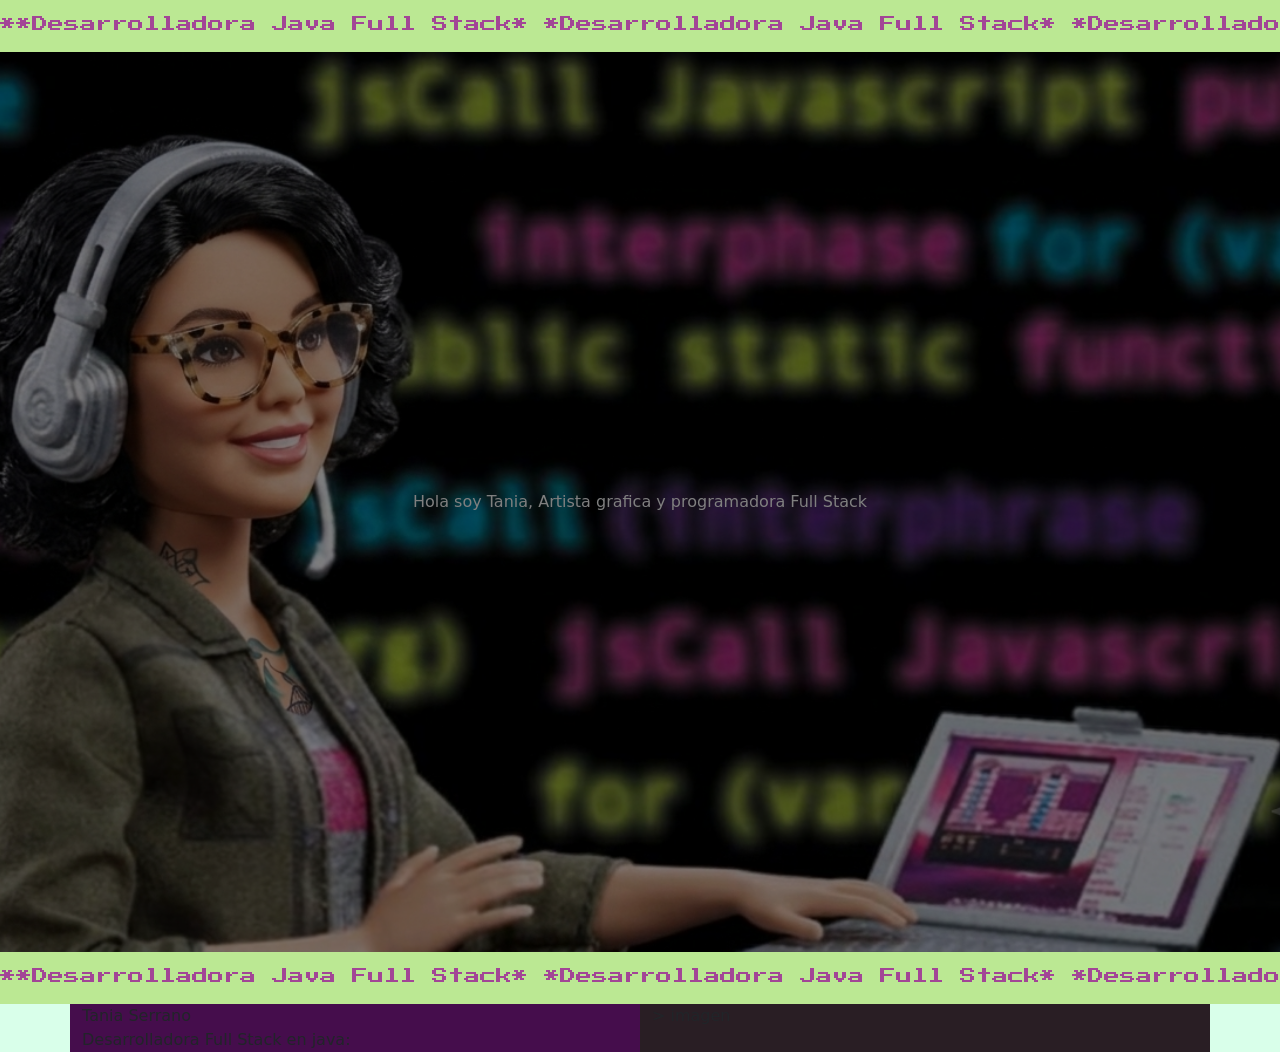
==== book/index.html @ ba740c91 "Agregue primer borrador" ====
<!DOCTYPE html>
<html lang="en">
<head>
    <meta charset="UTF-8">
    <meta name="viewport" content="width=device-width, initial-scale=1.0">
    <title>Book || LucyFears</title>
    <!-- para crear una base basica de html usas : ! y enter.-->
 <!--creamos el contenido de nuestra pagina, posteriormente agregaremos nav bar y footer a todo el contenido-->
 <!--linkeamos nuestro css y declaramos la paleta de colres.--> 
 <!--fuente del header-->
 <!--Añadimos el framework que usaremos dentro de head: bootstrap.-->
 <link href="https://cdn.jsdelivr.net/npm/bootstrap@5.3.8/dist/css/bootstrap.min.css" rel="stylesheet" integrity="sha384-sRIl4kxILFvY47J16cr9ZwB07vP4J8+LH7qKQnuqkuIAvNWLzeN8tE5YBujZqJLB" crossorigin="anonymous">
 <!-- Agregamos nuestra carpeta de estilos css-->
<link rel="stylesheet" href="css/style.css">

<!--Importamos nuestra font-->
<link rel="preconnect" href="https://fonts.googleapis.com">
<link rel="preconnect" href="https://fonts.gstatic.com" crossorigin>
<link href="https://fonts.googleapis.com/css2?family=Instrument+Serif:ital@0;1&family=Nova+Square&family=Orbitron:wght@400..900&family=Press+Start+2P&family=Smooch+Sans:wght@100..900&display=swap" rel="stylesheet">
<!--linkeamos al script-->
<script src="js/app.js"></script>
</head>
<body>
<!--comenzamos con el contenido-->
<!--vamos a añadir un header con una frase que estara dando vueltas por la pagina,-->
<header>
    <section class="headerAnim">
        <div class="marquee-container">
            <div class="marquee-track">
                <h5 id="header" class="animacion">
                    <span>**Desarrolladora Java Full Stack* *Desarrolladora Java Full Stack* *Desarrolladora Java Full Stack* </span>
                    <span>**Desarrolladora Java Full Stack* *Desarrolladora Java Full Stack* *Desarrolladora Java Full Stack* </span> 
                    <span>**Desarrolladora Java Full Stack* *Desarrolladora Java Full Stack* *Desarrolladora Java Full Stack* </span> 
                    <span>**Desarrolladora Java Full Stack* *Desarrolladora Java Full Stack* *Desarrolladora Java Full Stack* </span> 
                </h5>
            </div>
        </div>
    </section>

    <section class="hero">
        Hola soy Tania, Artista grafica y programadora Full Stack

    </section>
    <section class="headerAnim">
        <div class="marquee-container">
            <div class="marquee-track">
                <h5 id="header" class="animacion">
                    <span>**Desarrolladora Java Full Stack* *Desarrolladora Java Full Stack* *Desarrolladora Java Full Stack* </span>
                    <span>**Desarrolladora Java Full Stack* *Desarrolladora Java Full Stack* *Desarrolladora Java Full Stack* </span> 
                    <span>**Desarrolladora Java Full Stack* *Desarrolladora Java Full Stack* *Desarrolladora Java Full Stack* </span> 
                    <span>**Desarrolladora Java Full Stack* *Desarrolladora Java Full Stack* *Desarrolladora Java Full Stack* </span> 
                </h5>
            </div>
        </div>
    </section>
    </style>
    <!--Agregamos 2 contenedores para teber una imagen y texto.-->
    <section class="sobreMi" >
        <div class="container">
            <div class="row">
                <div class="col" style="background-color: #450D4C;">
                    <div>
                        <h1">Tania Serrano</h1>
                            <article>
                                Desarrolladora Full Stack en java:
                            </article>
                    </div>

                </div>
            <div class="col"  style="background-color: #291E24;" <img src="..." class="img-fluid" alt="...">>
                imagen
        </div>
    
    
    </section>    
</header>    
</body>
</html>
---- book/css/style.css ----
/*agregamos la paleta de colores*/
:root {
  --color-primario: #F5FFFF;
  /*Bugambilia*/
  --color-secundario: #D9FFEA;
  /*azul*/
  --color-terciario: #BBE893;
  /*morado claro*/
  --color-cuaternario: #A24596;
  /*morado oscuro*/
  --color-texto: #450D4C;
  /*lila*/
}

/*traemos nuestras fuentes*/
.press-start-2p-regular,
#header {
  font-family: "Press Start 2P", system-ui;
  font-weight: 400;
  font-style: normal;
}


/*aqui comienza la animacion del header*/
.marquee-container {
  width: 100%;
  overflow: hidden;
  /* Corta el texto que sale de la pantalla */
  white-space: nowrap;
  /* Impide que el texto baje a otra linea */
  background-color: #BBE893;
  /* Ajusta a tu paleta de colores */
  padding: 10px 0;
}

.marquee-track {
  display: inline;
  animation: scroll-marquee 2s linear infinite;
}

.marquee-track span {
  font-size: 1rem;
  font-weight: 500;
  color: #A24596;
}

/*header con animacion*/
/*vamos a usar la regla keyframe de css, esto nos sirve para definir
fotogramas clave de la animacion, por ejemplo: inicio de la animacion
opacidad, movimiento y el final de la animacion*/

@keyframes efecto {
  0% {
    opacity: 100;
    transform: translateX(0);
  }

  100% {

    transform: translateX(-50%);
  }
}

/*le llamamos a la clase del header*/
#header {
  animation: efecto 10s infinite;
}

/*agregamos la seccion hero*/
.hero {
    height: 100vh;
    background-image: url(/book/assets/img/tanBar.png);
    background-size: cover;
    background-position: center;
    display: flex;
    align-items: center;
    justify-content: center;
    text-align: center;
    color: white;
    position: relative;
}
/* Capa oscura para mejorar contraste del texto */
.hero::before {
  content: "";
  position: absolute;
  top: 0;
  left: 0;
  width: 100%;
  height: 100%;
  background-color: rgba(0, 0, 0, 0.5);
  z-index: 1;
}

/* Contenido del Hero */
.hero-content {
  position: relative;
  z-index: 2;
  max-width: 800px;
  padding: 20px;
}

/*Agregamos color a body*/
body {
  background-color: #D9FFEA;
}
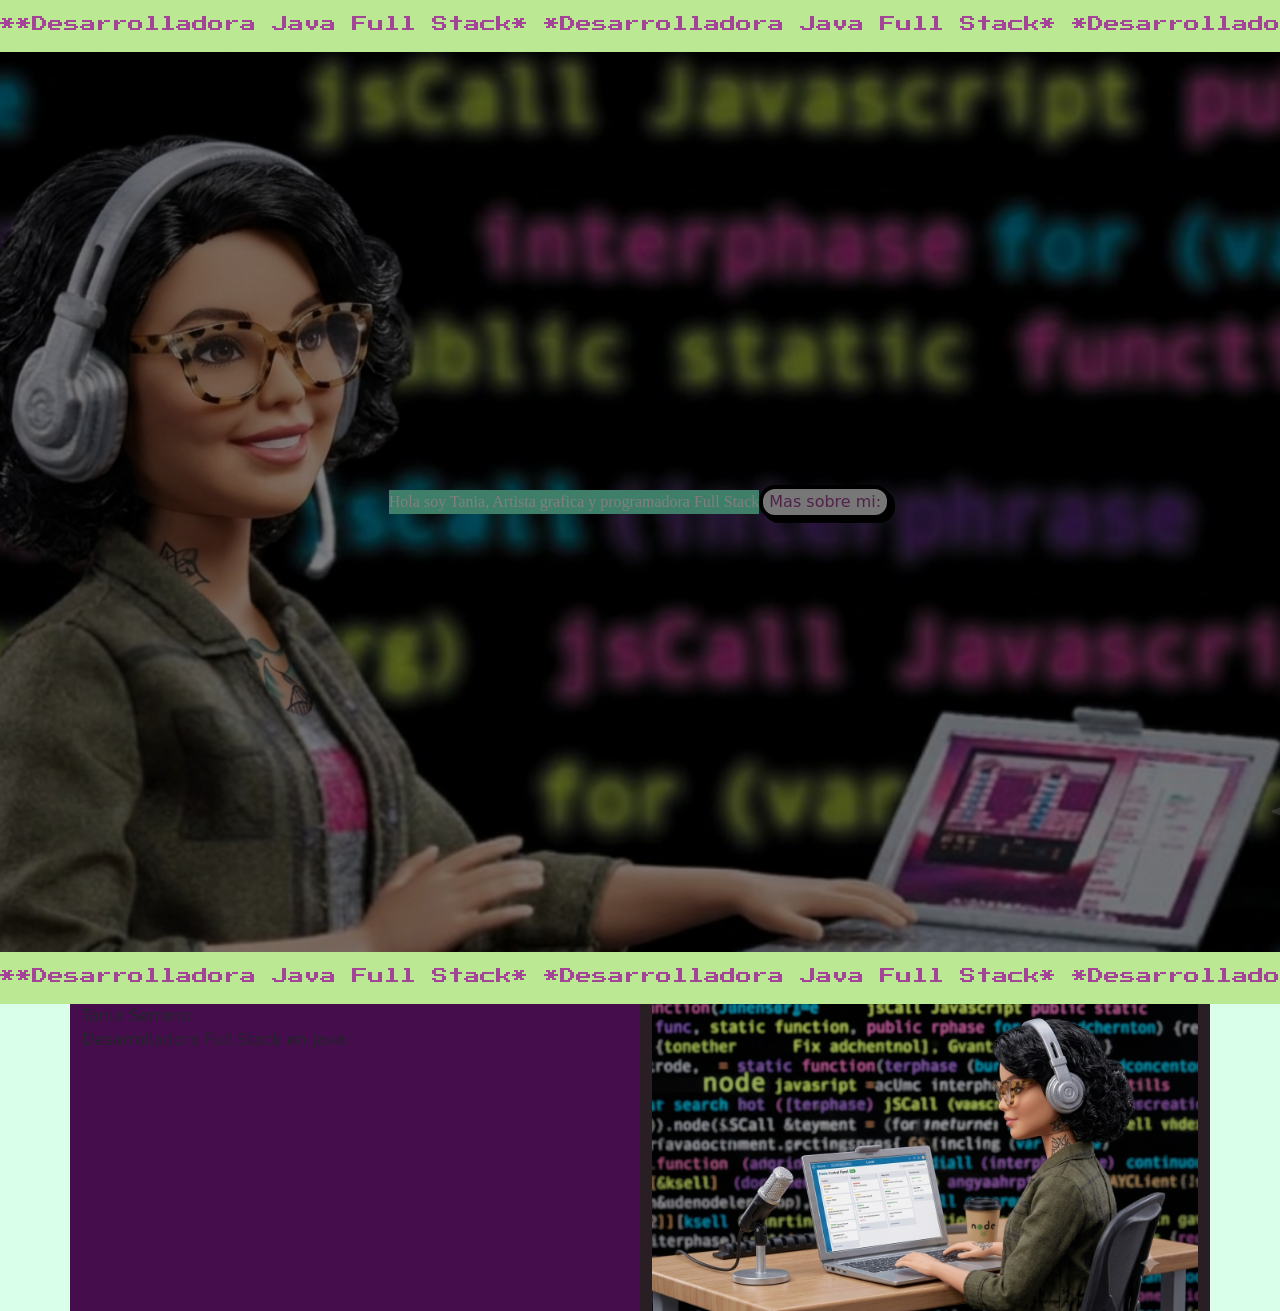
==== commit 93ea531c: "Agregue fuentes de texto, titulo y secciones html" ====
--- a/book/index.html
+++ b/book/index.html
@@ -38,7 +38,11 @@
     </section>
 
     <section class="hero">
-        Hola soy Tania, Artista grafica y programadora Full Stack
+        <div id="nomHero" style="background-color: aquamarine;">
+            Hola soy Tania, Artista grafica y programadora Full Stack
+        <br>
+        </div>
+        <button type="button" class="sobreMi" class="btn btn-purple">Mas sobre mi:</button>
 
     </section>
     <section class="headerAnim">
@@ -61,18 +65,39 @@
                 <div class="col" style="background-color: #450D4C;">
                     <div>
                         <h1">Tania Serrano</h1>
-                            <article>
+                            <article style="background-color: #450D4C;">
                                 Desarrolladora Full Stack en java:
                             </article>
                     </div>
 
                 </div>
-            <div class="col"  style="background-color: #291E24;" <img src="..." class="img-fluid" alt="...">>
-                imagen
+            <div class="col"  style="background-color: #291E24;"> 
+                <img src="/book/assets/img/barSobremi.png" class="img-fluid" alt="">
+            </div>
+                
         </div>
     
     
-    </section>    
+    </section>
+    
+    <!--seccion skills-->
+    <section>
+        <div>
+
+        </div>
+    </section>   
+    <!--seccion proyectos-->
+    <section>
+        <div>
+
+        </div>
+    </section> 
+    <!--seccion blog-->
+    <section>
+        <div>
+
+        </div>
+    </section> 
 </header>    
 </body>
 </html>
--- a/book/css/style.css
+++ b/book/css/style.css
@@ -19,7 +19,16 @@
   font-weight: 400;
   font-style: normal;
 }
-
+/*fuente titulos*/
+.merriweather, #nomHero {
+  font-family: "Merriweather", serif;
+  font-optical-sizing: auto;
+  font-weight: 500;
+  font-style: normal;
+  font-variation-settings:
+    "wdth" 100;
+}
+/*fuente texto*/
 
 /*aqui comienza la animacion del header*/
 .marquee-container {
@@ -102,4 +111,11 @@
 /*Agregamos color a body*/
 body {
   background-color: #D9FFEA;
-}+}
+/*Estilo de boton*/
+button{
+  color: #A24596;
+  border: 4px solid black;
+  border-radius: 1rem;
+  box-shadow: 4px 4px black;
+}
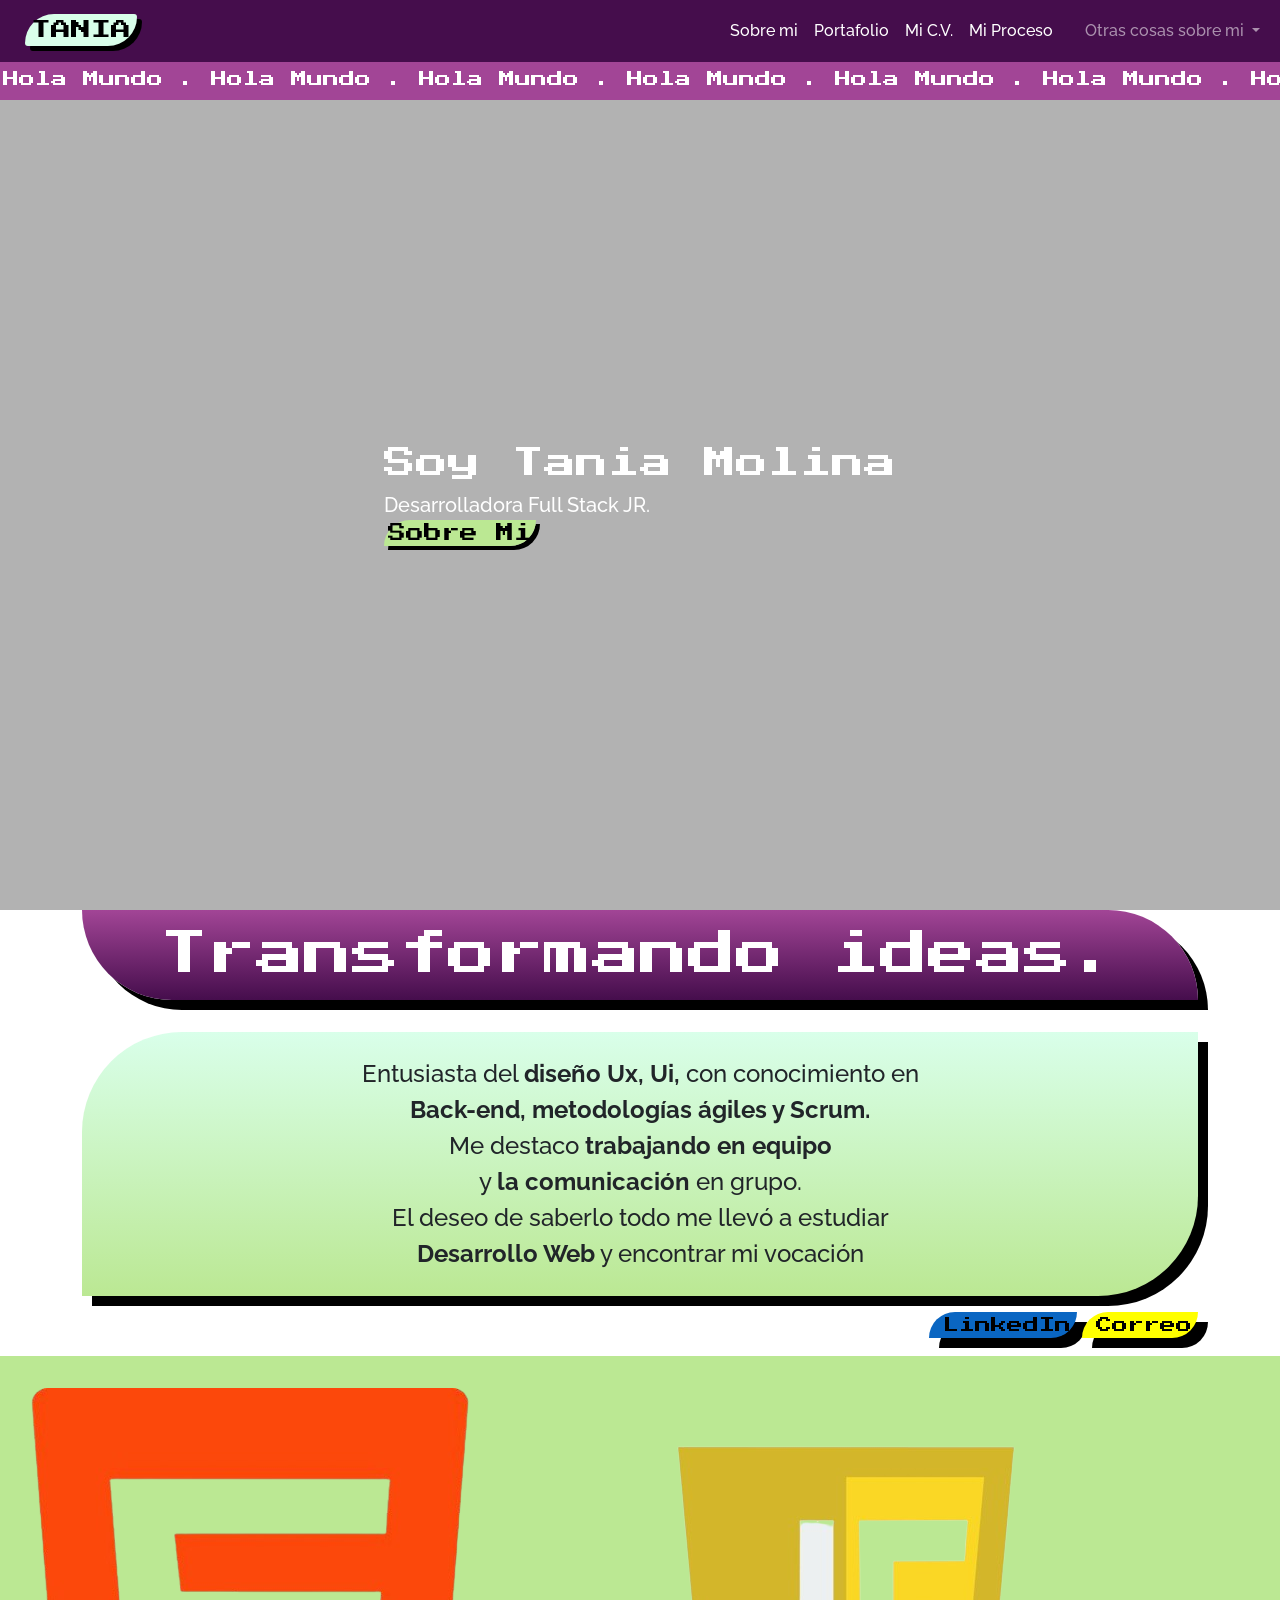
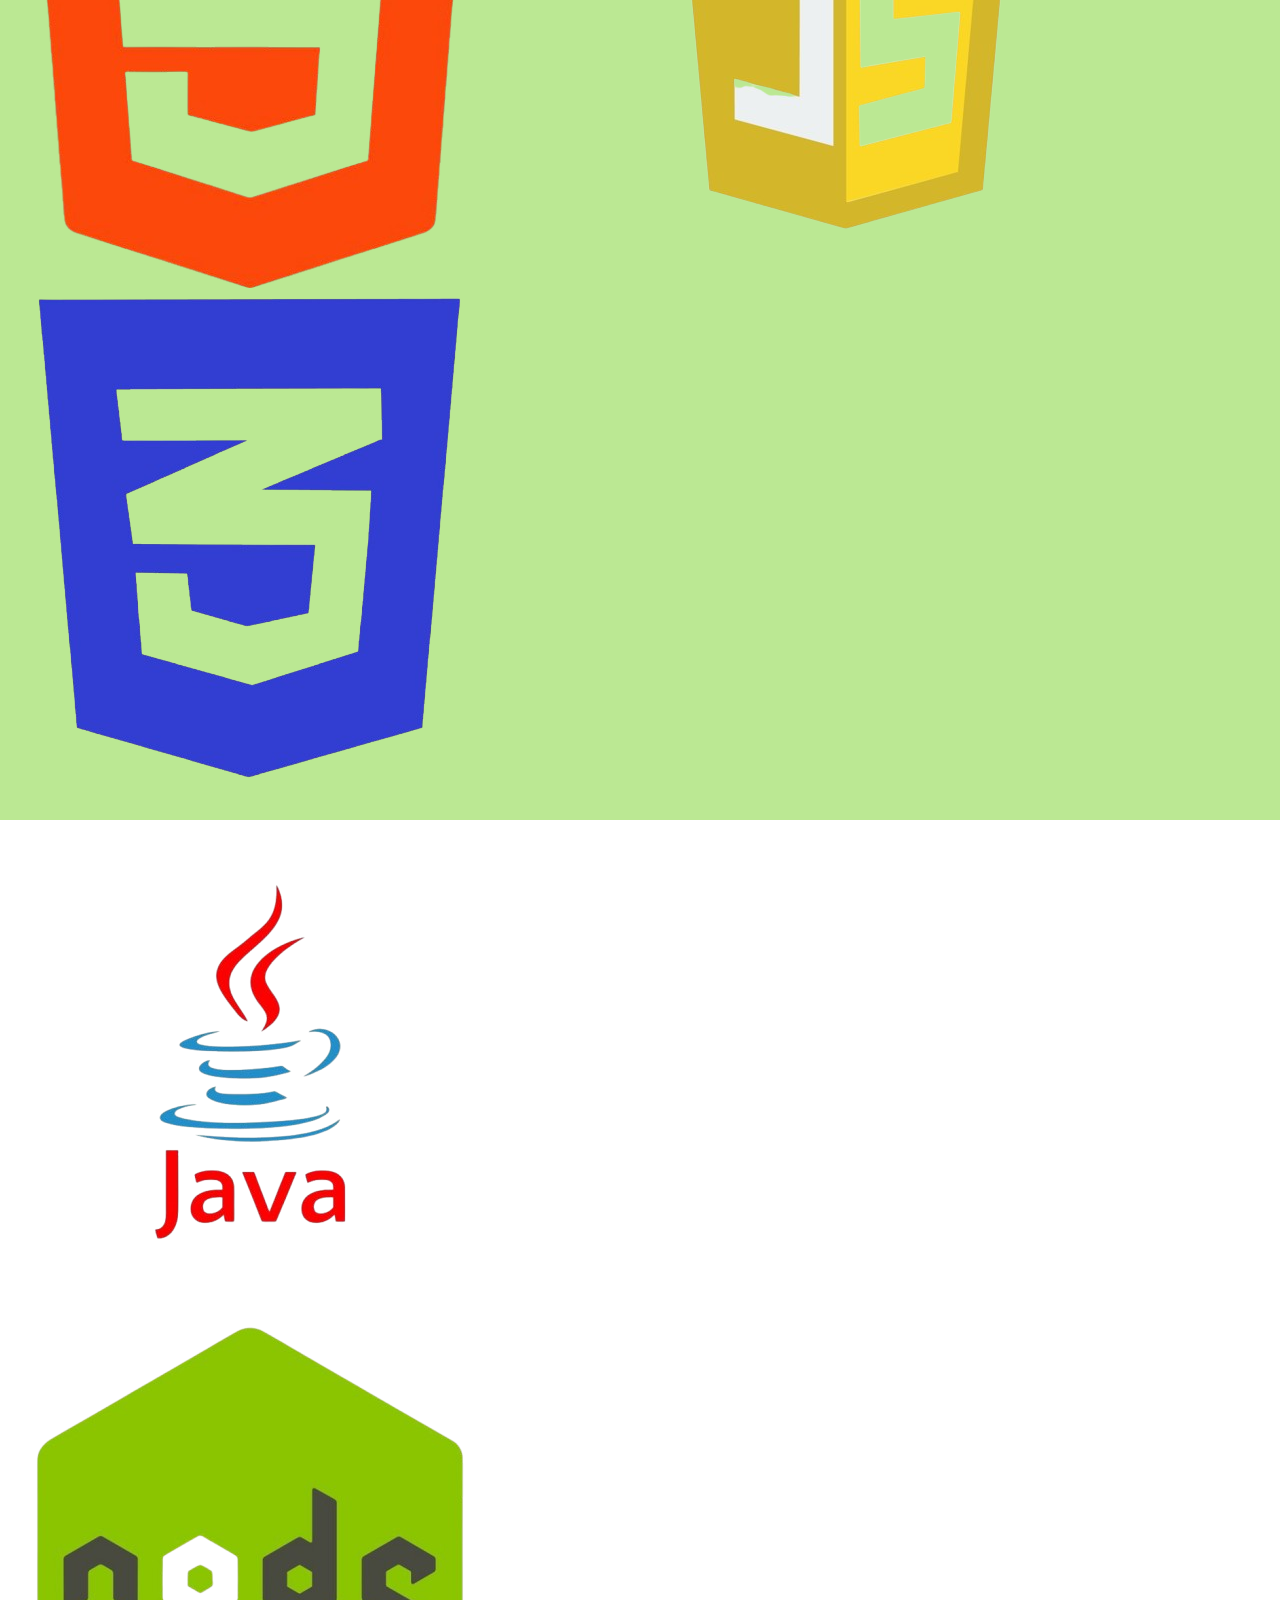
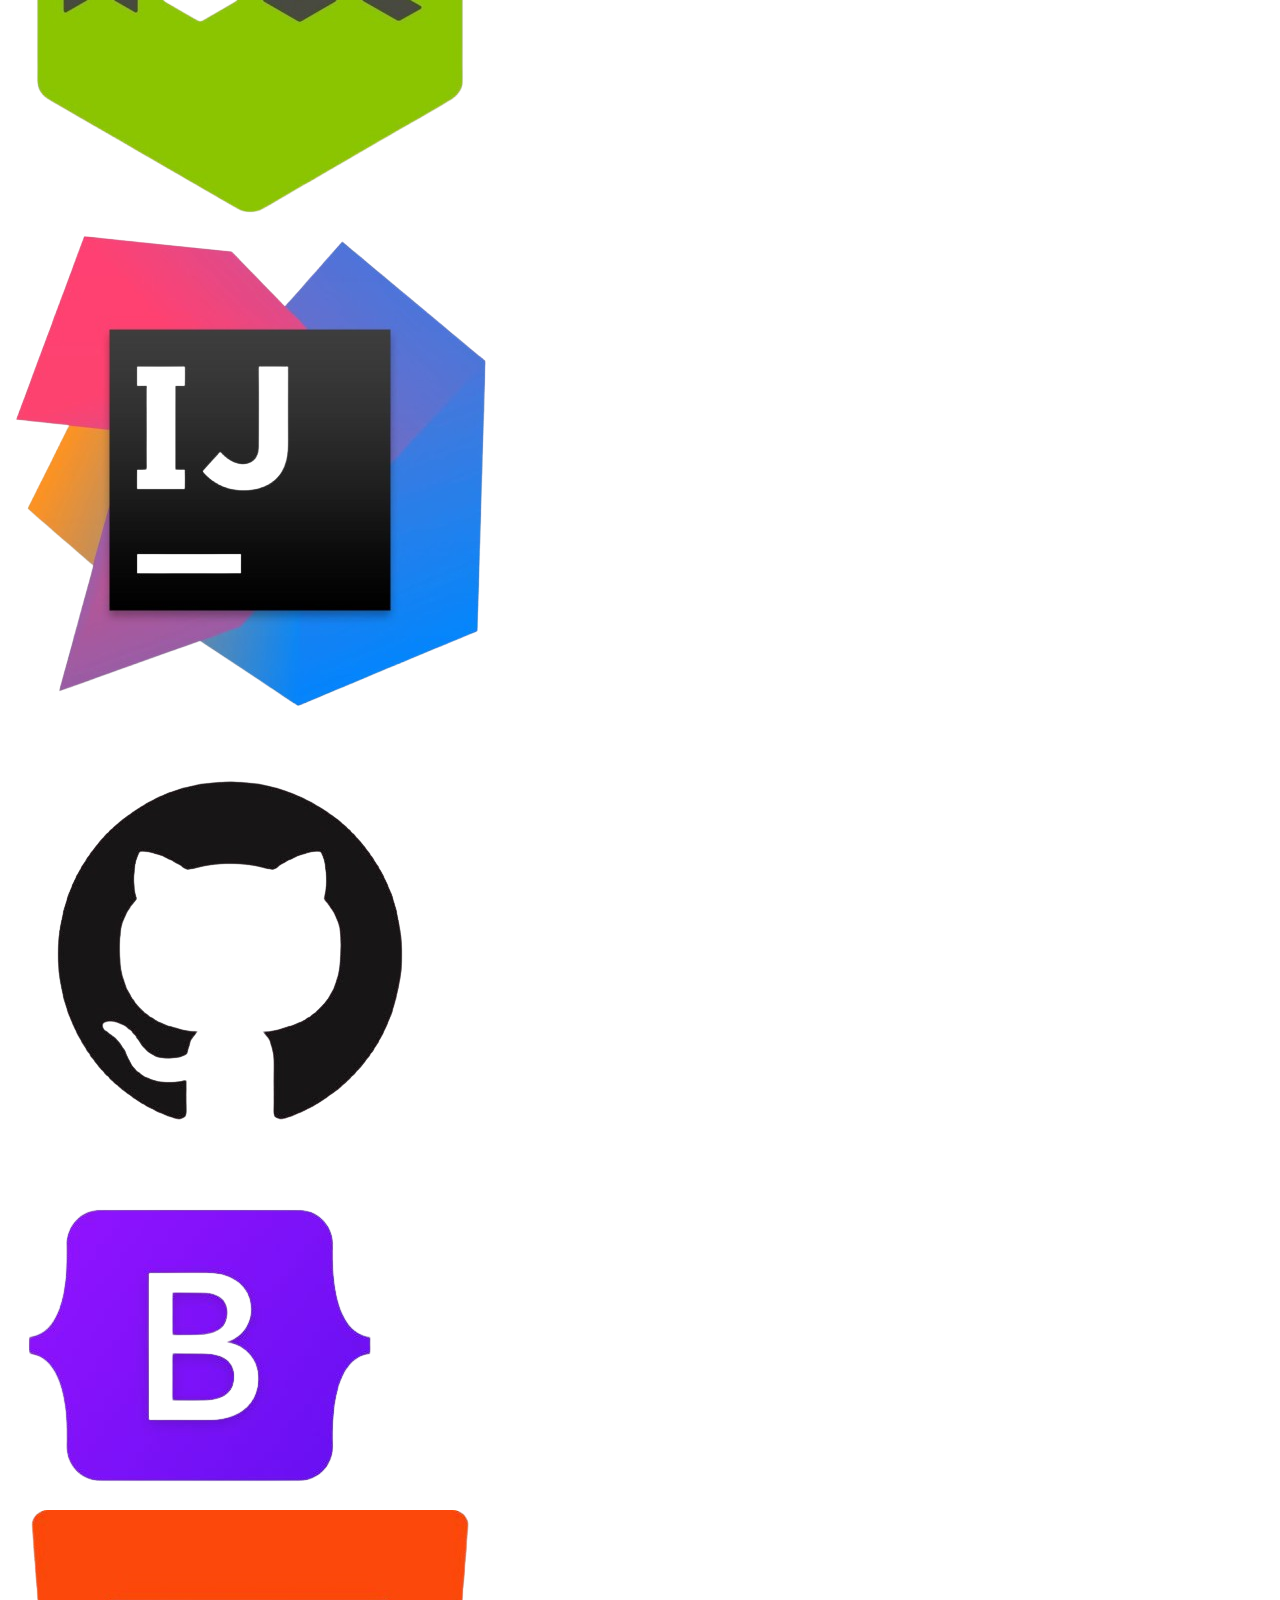
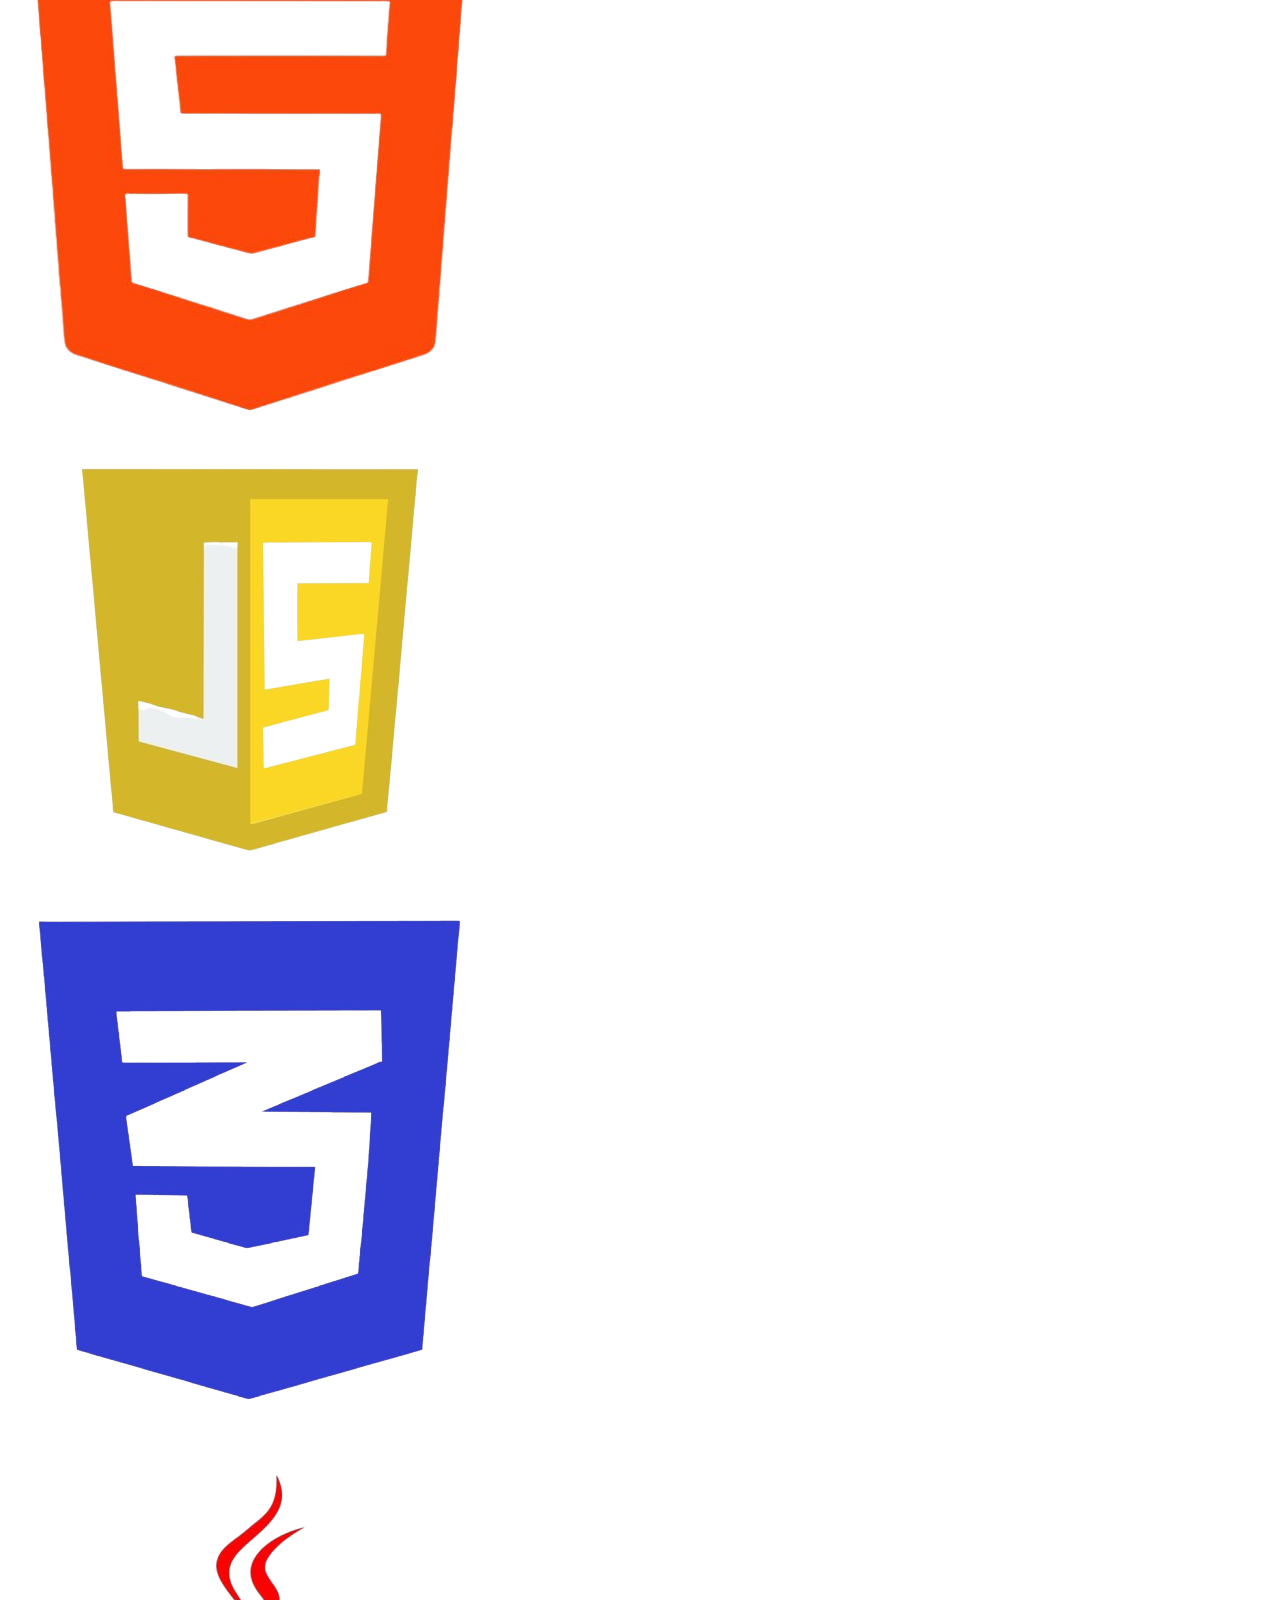
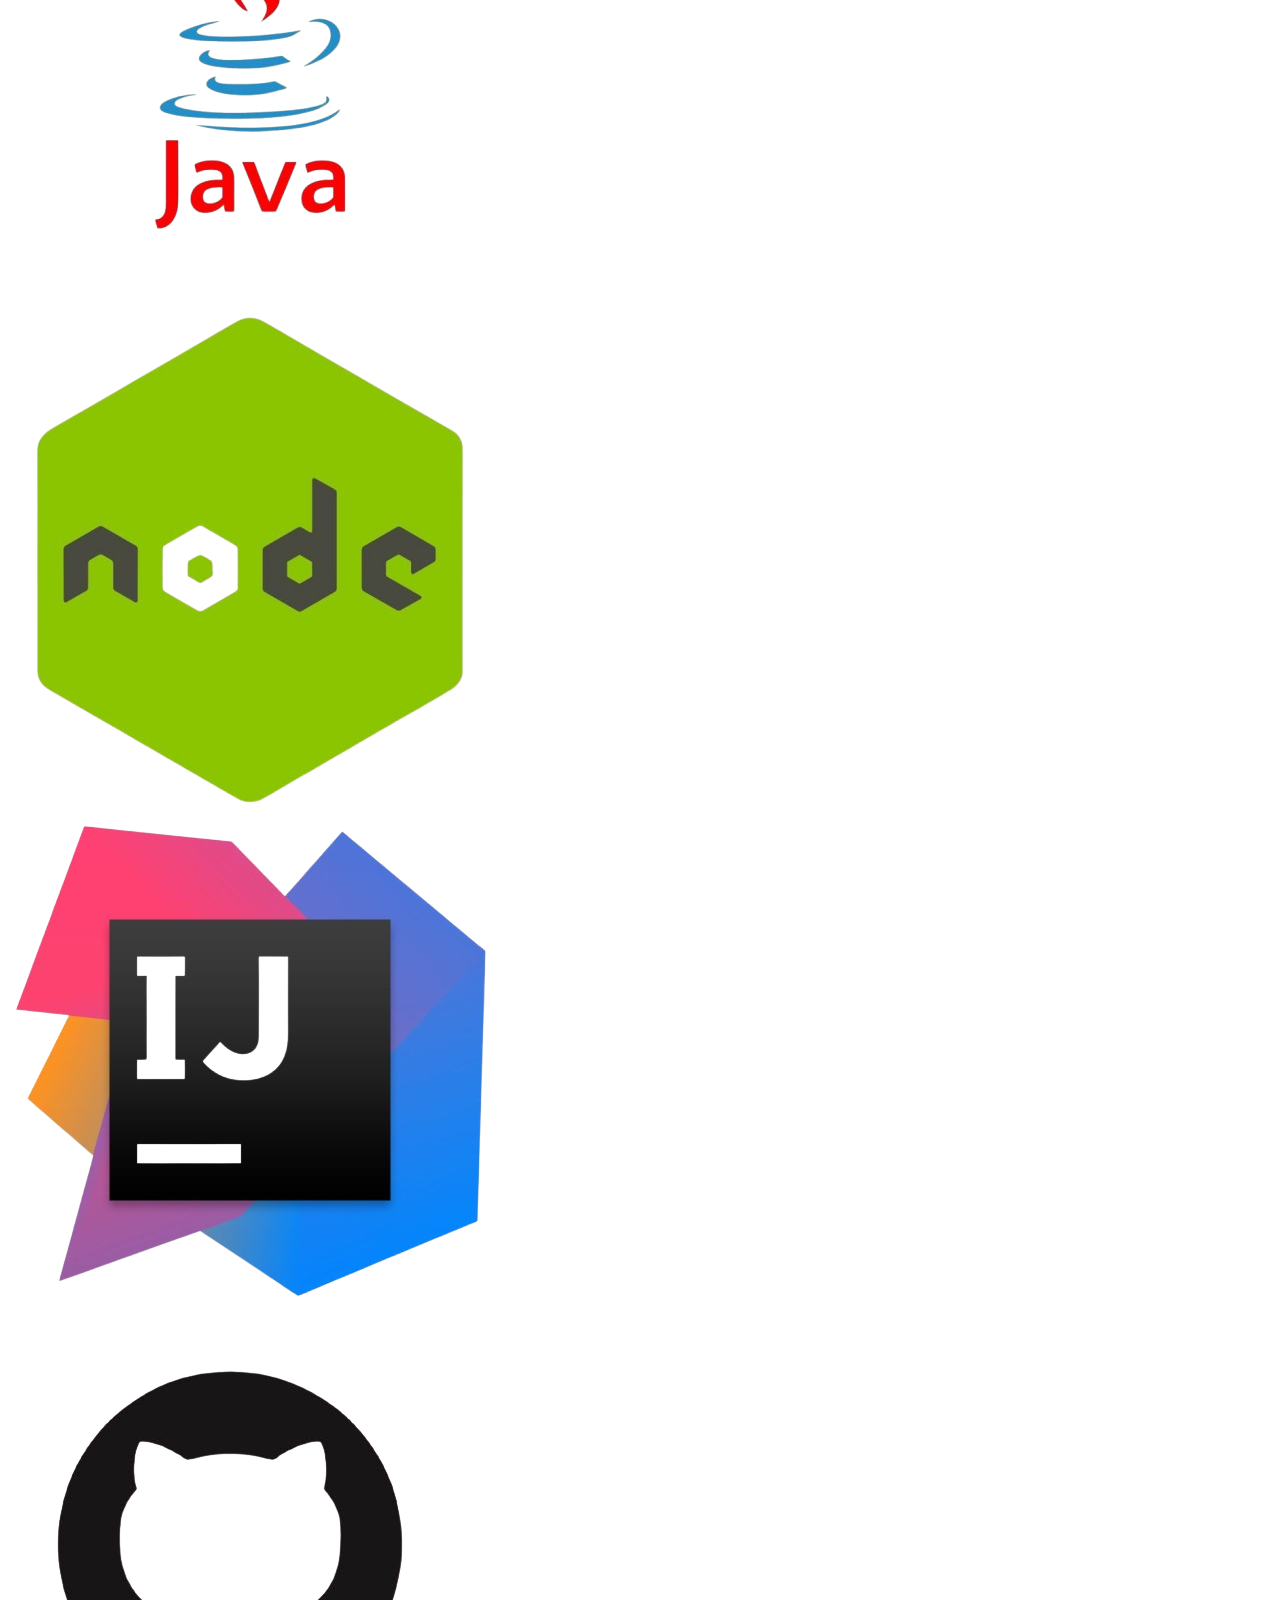
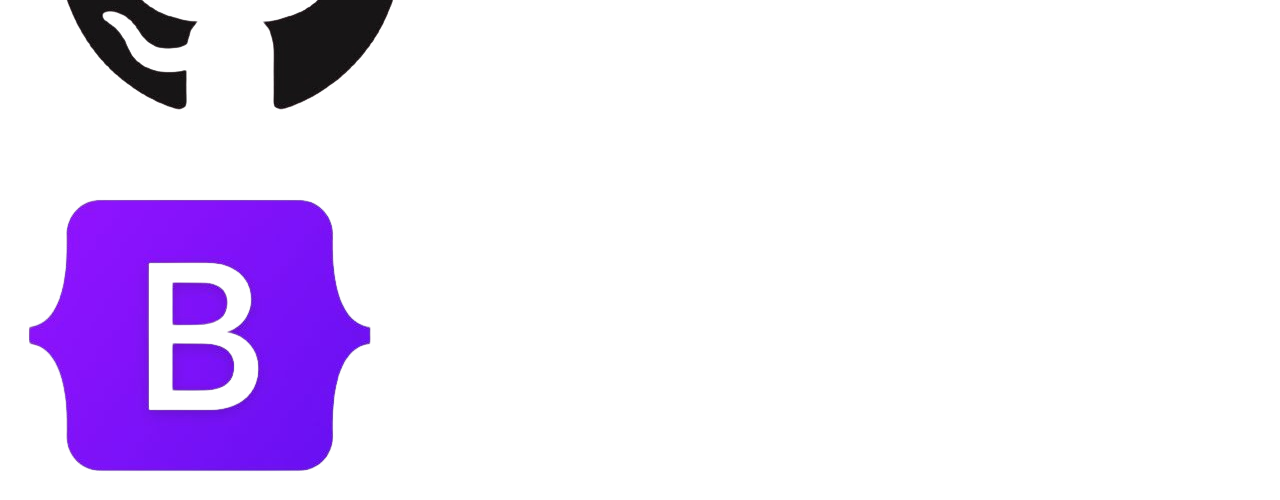
==== commit cbb91c1f: "Avance de secciones y diseño" ====
--- a/book/index.html
+++ b/book/index.html
@@ -1,103 +1,193 @@
 <!DOCTYPE html>
 <html lang="en">
+
 <head>
     <meta charset="UTF-8">
     <meta name="viewport" content="width=device-width, initial-scale=1.0">
-    <title>Book || LucyFears</title>
+    <title>Portafolio || Tania Serrano</title>
     <!-- para crear una base basica de html usas : ! y enter.-->
- <!--creamos el contenido de nuestra pagina, posteriormente agregaremos nav bar y footer a todo el contenido-->
- <!--linkeamos nuestro css y declaramos la paleta de colres.--> 
- <!--fuente del header-->
- <!--Añadimos el framework que usaremos dentro de head: bootstrap.-->
- <link href="https://cdn.jsdelivr.net/npm/bootstrap@5.3.8/dist/css/bootstrap.min.css" rel="stylesheet" integrity="sha384-sRIl4kxILFvY47J16cr9ZwB07vP4J8+LH7qKQnuqkuIAvNWLzeN8tE5YBujZqJLB" crossorigin="anonymous">
- <!-- Agregamos nuestra carpeta de estilos css-->
-<link rel="stylesheet" href="css/style.css">
+    <!--creamos el contenido de nuestra pagina, posteriormente agregaremos nav bar y footer a todo el contenido-->
+    <!--linkeamos nuestro css y declaramos la paleta de colres.-->
+    <!--fuente del header-->
+    <!--Añadimos el framework que usaremos dentro de head: bootstrap.-->
+    <link rel="preconnect" href="https://fonts.googleapis.com">
+    <link rel="preconnect" href="https://fonts.gstatic.com" crossorigin>
+    <link
+        href="https://fonts.googleapis.com/css2?family=Playwrite+FR+Moderne:wght@100..400&family=Press+Start+2P&display=swap"
+        rel="stylesheet">
+    <!-- Agregamos nuestra carpeta de estilos css-->
+    <link rel="stylesheet" href="css/style.css">
 
-<!--Importamos nuestra font-->
-<link rel="preconnect" href="https://fonts.googleapis.com">
-<link rel="preconnect" href="https://fonts.gstatic.com" crossorigin>
-<link href="https://fonts.googleapis.com/css2?family=Instrument+Serif:ital@0;1&family=Nova+Square&family=Orbitron:wght@400..900&family=Press+Start+2P&family=Smooch+Sans:wght@100..900&display=swap" rel="stylesheet">
-<!--linkeamos al script-->
-<script src="js/app.js"></script>
+    <!--Importamos nuestra font-->
+    <link rel="preconnect" href="https://fonts.googleapis.com">
+    <link rel="preconnect" href="https://fonts.gstatic.com" crossorigin>
+    <link
+        href="https://fonts.googleapis.com/css2?family=Playwrite+FR+Moderne:wght@100..400&family=Press+Start+2P&family=Raleway:ital,wght@0,100..900;1,100..900&display=swap"
+        rel="stylesheet">
+    <!--importamos bootstrap -->
+    <link href="https://cdn.jsdelivr.net/npm/bootstrap@5.3.8/dist/css/bootstrap.min.css" rel="stylesheet"
+        integrity="sha384-sRIl4kxILFvY47J16cr9ZwB07vP4J8+LH7qKQnuqkuIAvNWLzeN8tE5YBujZqJLB" crossorigin="anonymous">
 </head>
+
 <body>
-<!--comenzamos con el contenido-->
-<!--vamos a añadir un header con una frase que estara dando vueltas por la pagina,-->
-<header>
-    <section class="headerAnim">
-        <div class="marquee-container">
-            <div class="marquee-track">
-                <h5 id="header" class="animacion">
-                    <span>**Desarrolladora Java Full Stack* *Desarrolladora Java Full Stack* *Desarrolladora Java Full Stack* </span>
-                    <span>**Desarrolladora Java Full Stack* *Desarrolladora Java Full Stack* *Desarrolladora Java Full Stack* </span> 
-                    <span>**Desarrolladora Java Full Stack* *Desarrolladora Java Full Stack* *Desarrolladora Java Full Stack* </span> 
-                    <span>**Desarrolladora Java Full Stack* *Desarrolladora Java Full Stack* *Desarrolladora Java Full Stack* </span> 
-                </h5>
+    <!--Agregamos aqui navbar-->
+    <section>
+        <nav class="navbar navbar-expand-lg" style="background-color: #450D4C;" data-bs-theme="dark">
+            <div class="container-fluid">
+
+                <a class="btn navbar-brand" href="#" ;>
+                    <button type="button" class="logoB" style="color: black;">
+                        TANIA
+                    </button>
+                </a>
+
+                <button class="navbar-toggler" type="button" data-bs-toggle="collapse"
+                    data-bs-target="#navbarSupportedContent" aria-controls="navbarSupportedContent"
+                    aria-expanded="false" aria-label="Toggle navigation">
+                    <span class="navbar-toggler-icon"></span>
+                </button>
+                <div class="collapse navbar-collapse justify-content-end" id="navbarSupportedContent">
+                    <ul class="navbar-nav ms-auto mb-2 mb-lg-0">
+                        <li class="nav-item">
+                            <a class="nav-link active" aria-current="page" href="#secSobre">Sobre mi</a>
+                        </li>
+                        <li class="nav-item">
+                            <a class="nav-link active" aria-current="page" href="#">Portafolio</a>
+                        </li>
+                        <li class="nav-item">
+                            <a class="nav-link active" aria-current="page" href="#">Mi C.V.</a>
+                        </li>
+                        <li class="nav-item">
+                            <a class="nav-link active" aria-current="page" href="#">Mi Proceso</a>
+                        </li>
+                        <li class="nav-item">
+                            <a class="nav-link active" aria-current="page" href="#"></a>
+                        </li>
+                        <li class="nav-item dropdown">
+                            <a class="nav-link dropdown-toggle" href="#" role="button" data-bs-toggle="dropdown"
+                                aria-expanded="false">
+                                Otras cosas sobre mi
+                            </a>
+                            <ul class="dropdown-menu">
+                                <li><a class="dropdown-item" href="#">Tijeras y Dedales</a></li>
+                                <li><a class="dropdown-item" href="#">Lucy Fears: Artista visual</a></li>
+                            </ul>
+                        </li>
+                    </ul>
+                </div>
             </div>
-        </div>
+        </nav>
     </section>
+    <!--comenzamos con el contenido-->
+    <!--vamos a añadir un header con una frase que estara dando vueltas por la pagina,-->
+    <header>
+        <section class="headerAnim">
+            <div class="marquee-container">
+                <div class="marquee-track">
+                    <h5 id="header" class="animacion">
+                        <span> Hola Mundo . Hola Mundo . Hola Mundo . Hola Mundo . Hola Mundo . Hola Mundo . Hola Mundo . Hola Mundo . Hola Mundo .
+                             Hola Mundo . Hola Mundo . Hola Mundo . Hola Mundo . Hola Mundo . Hola Mundo . Hola Mundo . Hola Mundo . Hola Mundo . Hola Mundo .
 
-    <section class="hero">
-        <div id="nomHero" style="background-color: aquamarine;">
-            Hola soy Tania, Artista grafica y programadora Full Stack
-        <br>
-        </div>
-        <button type="button" class="sobreMi" class="btn btn-purple">Mas sobre mi:</button>
+                            </span>
+                     
+                    </h5>
+                </div>
+            </div>
+        </section>
 
-    </section>
-    <section class="headerAnim">
-        <div class="marquee-container">
-            <div class="marquee-track">
-                <h5 id="header" class="animacion">
-                    <span>**Desarrolladora Java Full Stack* *Desarrolladora Java Full Stack* *Desarrolladora Java Full Stack* </span>
-                    <span>**Desarrolladora Java Full Stack* *Desarrolladora Java Full Stack* *Desarrolladora Java Full Stack* </span> 
-                    <span>**Desarrolladora Java Full Stack* *Desarrolladora Java Full Stack* *Desarrolladora Java Full Stack* </span> 
-                    <span>**Desarrolladora Java Full Stack* *Desarrolladora Java Full Stack* *Desarrolladora Java Full Stack* </span> 
-                </h5>
-            </div>
-        </div>
-    </section>
-    </style>
-    <!--Agregamos 2 contenedores para teber una imagen y texto.-->
-    <section class="sobreMi" >
-        <div class="container">
-            <div class="row">
-                <div class="col" style="background-color: #450D4C;">
-                    <div>
-                        <h1">Tania Serrano</h1>
-                            <article style="background-color: #450D4C;">
-                                Desarrolladora Full Stack en java:
-                            </article>
-                    </div>
+        <section class="hero">
+            <div class="hero-content p-3">
+
+                <h1 class="tituloHero" style="font-size: 2rem; text-align: right;">
+                    Soy Tania Molina
+
+                </h1>
+                <div>
+                    <p class="soyHero" style="font-size: 20px;">Desarrolladora Full Stack JR.<br>
+                        <a href="#secSobre" class="sobreMi text-decoration-none text-black p-1"
+                            style="font-size: 18px;">
+                            Sobre Mi
+                        </a>
+                    </p>
+                </div>
+        </section>
+
+        <!--Agregamos 2 contenedor para tener un contenedor con una imagen y texto.-->
+        <section class="sombra">
+            <div class="container barSobre" id="secSobre">
+                <div class="tituloSobre" style="text-align: center">
+                    <h1 class="subTrans" style="background-image:linear-gradient(to top, #450D4C,#A24596) ; font-size: 3rem; color: white ">
+                        Transformando ideas.
+                    </h1>
+                    <br>
+                    <p id="parrSobre" class="parrafoSobre p-4" style="font-size:x-large ; background-image: linear-gradient(to top,#BBE893, #D9FFEA);">
+                        Entusiasta del <strong>diseño Ux, Ui,</strong>
+                        con conocimiento en <br>
+                        <strong>Back-end, metodologías ágiles y Scrum.</strong> <br>
+                        Me destaco <strong>trabajando en equipo</strong><br>
+                         y <strong> la comunicación</strong> en grupo.<br>
+
+                        El deseo de saberlo todo me llevó a estudiar<br>
+                        <strong>Desarrollo Web</strong> y encontrar mi </strong>vocación</strong><br>
+                        <div style="text-align: right;">
+                            <button class="linkedin">
+                                <a href="https://www.linkedin.com/in/tania-cristal-serrano-molina/" target="_blank"
+                                    class="text-decoration-none text-black">
+                                    <i class="bi bi-linkedin me-2"></i>LinkedIn
+                                </a>
+                            </button>
+                            <button onclick="navigator.clipboard.writeText('taniacsm14@gmail.com'); alert('Copiaste mi correo'); "class="correo">
+                                <i class="bi bi-envelope-fill me-2"></i>Correo
+                            </button>
+                        </div>    
+                    </p>
 
                 </div>
-            <div class="col"  style="background-color: #291E24;"> 
-                <img src="/book/assets/img/barSobremi.png" class="img-fluid" alt="">
             </div>
-                
-        </div>
-    
-    
-    </section>
-    
-    <!--seccion skills-->
-    <section>
-        <div>
+        </section>
 
-        </div>
-    </section>   
-    <!--seccion proyectos-->
-    <section>
-        <div>
+        <!--seccion skills cassurel-->
+        <section class="carrusel-contenedor"></section>
+            <div class="skillCarr">
+                <div class="movCarr">
+                    <div class="iconoHtml" data-tooltip="HTML5"><img src="/book/assets/icons/HTML5.png" alt="HTML5"></div>
+                    <div class="iconoJS" data-tooltip="Java Script"></div><img src="/book/assets/icons/JavaScript.png" alt="JavaScript"></div>
+                    <div class="iconoCSS" data-tooltip="CSS"></div><img src="/book/assets/icons/CSS.png" alt="CSS"></div>
+                    <div class="iconoJava" data-tooltip="Java"></div><img src="/book/assets/icons/Java.png" alt="Java"></div>
+                    <div class="iconoNode" data-tooltip="Node.js"><img src="/book/assets/icons/Nodejs.png" alt="Nodejs"></div>
+                    <div class="iconoIntelliJ" data-tooltip="IntelliJ"><img src="/book/assets/icons/intelliJ.png" alt="IntelliJ"></div>
+                    <div class="iconoGitHub" data-tooltip="GitHub"><img src="/book/assets/icons/GitHub.png" alt="GitHub"></div>
+                    <div class="iconoBootstrap" data-tooltip="Bootstrap"><img src="/book/assets/icons/Bootstrap.png" alt="Bootstrap"></div>
+                    <!--Duplicado-->
+                    <div class="iconoHtml" data-tooltip="HTML5"><img src="/book/assets/icons/HTML5.png" alt="HTML5"></div>
+                    <div class="iconoJS" data-tooltip="Java Script"></div><img src="/book/assets/icons/JavaScript.png" alt="JavaScript"></div>
+                    <div class="iconoCSS" data-tooltip="CSS"></div><img src="/book/assets/icons/CSS.png" alt="CSS"></div>
+                    <div class="iconoJava" data-tooltip="Java"></div><img src="/book/assets/icons/Java.png" alt="Java"></div>
+                    <div class="iconoNode" data-tooltip="Node.js"><img src="/book/assets/icons/Nodejs.png" alt="Nodejs"></div>
+                    <div class="iconoIntelliJ" data-tooltip="IntelliJ"><img src="/book/assets/icons/intelliJ.png" alt="IntelliJ"></div>
+                    <div class="iconoGitHub" data-tooltip="GitHub"><img src="/book/assets/icons/GitHub.png" alt="GitHub"></div>
+                    <div class="iconoBootstrap" data-tooltip="Bootstrap"><img src="/book/assets/icons/Bootstrap.png" alt="Bootstrap"></div>
+                </div>
+            </div>
+        </section>
+        <!--seccion proyectos-->
+        <section>
+            <div>
 
-        </div>
-    </section> 
-    <!--seccion blog-->
-    <section>
-        <div>
+            </div>
+        </section>
+        <!--seccion blog-->
+        <section>
+            <div>
 
-        </div>
-    </section> 
-</header>    
+            </div>
+        </section>
+    </header>
+    <!--linkeamos al script-->
+    <script src="https://cdn.jsdelivr.net/npm/bootstrap@5.3.8/dist/js/bootstrap.bundle.min.js"
+        integrity="sha384-FKyoEForCGlyvwx9Hj09JcYn3nv7wiPVlz7YYwJrWVcXK/BmnVDxM+D2scQbITxI"
+        crossorigin="anonymous"></script>
+    <script src="js/app.js"></script>
 </body>
-</html>
+
+</html>
--- a/book/css/style.css
+++ b/book/css/style.css
@@ -1,4 +1,7 @@
 /*agregamos la paleta de colores*/
+html{
+  scroll-behavior: smooth;
+}
 :root {
   --color-primario: #F5FFFF;
   /*Bugambilia*/
@@ -13,22 +16,30 @@
 }
 
 /*traemos nuestras fuentes*/
+/*fuente header*/
 .press-start-2p-regular,
-#header {
+#header , .logoB, .skills, .sobreMi, .linkedin, .correo , .subTrans, .tituloHero
+, .menuSkills, .iconoHtml, .iconoJs{
   font-family: "Press Start 2P", system-ui;
+  font-weight: 500;
+  font-style: normal;
+}
+/*fuente hero*/
+.playwrite-fr-moderne, .navbar-brand {
+  font-family: "Playwrite FR Moderne", cursive;
+  font-optical-sizing: auto;
   font-weight: 400;
   font-style: normal;
 }
-/*fuente titulos*/
-.merriweather, #nomHero {
-  font-family: "Merriweather", serif;
+
+/*fuente texto*/
+
+.raleway, .soyHero , .navbar, .parrafoSobre {
+  font-family: "Raleway", sans-serif;
   font-optical-sizing: auto;
   font-weight: 500;
   font-style: normal;
-  font-variation-settings:
-    "wdth" 100;
-}
-/*fuente texto*/
+}
 
 /*aqui comienza la animacion del header*/
 .marquee-container {
@@ -37,20 +48,21 @@
   /* Corta el texto que sale de la pantalla */
   white-space: nowrap;
   /* Impide que el texto baje a otra linea */
-  background-color: #BBE893;
+  background-color: #A24596;
   /* Ajusta a tu paleta de colores */
-  padding: 10px 0;
+  padding: 3px ;
 }
 
 .marquee-track {
-  display: inline;
-  animation: scroll-marquee 2s linear infinite;
+  display: linear;
+  animation: scroll-marquee 5s;
+  animation-iteration-count: infinite;
 }
 
 .marquee-track span {
   font-size: 1rem;
-  font-weight: 500;
-  color: #A24596;
+  font-weight: 300;
+  color:white;
 }
 
 /*header con animacion*/
@@ -77,26 +89,26 @@
 
 /*agregamos la seccion hero*/
 .hero {
-    height: 100vh;
-    background-image: url(/book/assets/img/tanBar.png);
+    height: 90vh;
+    background-image: url(../book/assets/img/tanBar.png);
     background-size: cover;
     background-position: center;
     display: flex;
     align-items: center;
     justify-content: center;
-    text-align: center;
+    text-align: left;
     color: white;
     position: relative;
 }
 /* Capa oscura para mejorar contraste del texto */
-.hero::before {
+.hero::before{
   content: "";
   position: absolute;
   top: 0;
   left: 0;
   width: 100%;
   height: 100%;
-  background-color: rgba(0, 0, 0, 0.5);
+  background-color: rgba(0, 0, 0, 0.3);
   z-index: 1;
 }
 
@@ -104,18 +116,109 @@
 .hero-content {
   position: relative;
   z-index: 2;
-  max-width: 800px;
+  max-width: 100%;
   padding: 20px;
-}
-
-/*Agregamos color a body*/
+  
+}
+/*Agregamos la imagen a body*/
 body {
-  background-color: #D9FFEA;
-}
+    background-image: url(../book/assets/img/fondoletras.png); 
+    background-size: cover;
+    background-position: center;
+    background-repeat: no-repeat;
+    /* esta linea hace que al scrolear se quede fija*/
+    background-attachment: fixed;
+    min-height: 100vh;
+}
+
 /*Estilo de boton*/
-button{
-  color: #A24596;
-  border: 4px solid black;
-  border-radius: 1rem;
-  box-shadow: 4px 4px black;
-}
+.logoB {
+  border-radius: 50px 5px;
+  background-color:  #D9FFEA;
+  border: none;
+  box-shadow: 5px 5px black;
+    
+}
+
+/*Boton Conoceme*/ 
+.skills, .sobreMi {
+  border-radius: 80px 0;
+  background-color:#BBE893 ;
+  border: none;
+  box-shadow: 4px 4px black;  
+}
+/*subtitulo Transformando*/
+.subTrans{
+
+  box-shadow: 10px 10px black; 
+  padding: 1rem 1rem 1rem 1rem;
+  border-color: black;
+  border-radius:0 100px 0 100px ;
+
+
+}
+/*estilos Parrado Sobre mi*/
+.parrafoSobre{
+  border-radius: 100px 0 100px 0;
+  background-color:#BBE893;
+  border: none;
+  box-shadow: 10px 10px black;
+  
+}
+/*estilos navBar*/
+
+/*estilos imagen seccion sobre mi*/
+.barSobre {
+  position: relative;
+  z-index: 1;
+  max-width: 400px;
+  text-align: justify;
+}
+/*Boton linkedin*/
+.linkedin{
+  border-radius: 80px 0;
+  background-color:#0A66C2;
+  border: none;
+  box-shadow: 10px 10px black;
+  text-align: right;
+}
+
+/*boton onclick correo*/
+.correo{
+  border-radius: 80px 0;
+  background-color:yellow;
+  border: none;
+  box-shadow: 10px 10px black;
+  text-align: right;
+}
+.menuSkills{
+    border-radius: 80px 0;
+    background-image: linear-gradient(to top,#A24596,#450D4C);
+    border: none;
+    box-shadow: 4px 4px black;
+      
+}
+/*lista de skills*/
+
+.tituloHero{
+  text-align: right;
+}
+
+.skillCarr{
+  overflow: hidden;
+  width: 100%;
+  padding: 2rem 0;
+  background-color: #BBE893;
+}
+.movCarr{
+  display: flex;
+  gap: 3rem;
+  width: max-content;
+  animation: desplazar 20s linear infinite;
+}
+
+/*Pausa el movimiento con el cursor*/
+.movCarr:hover{
+  animation-play-state: paused;
+}
+
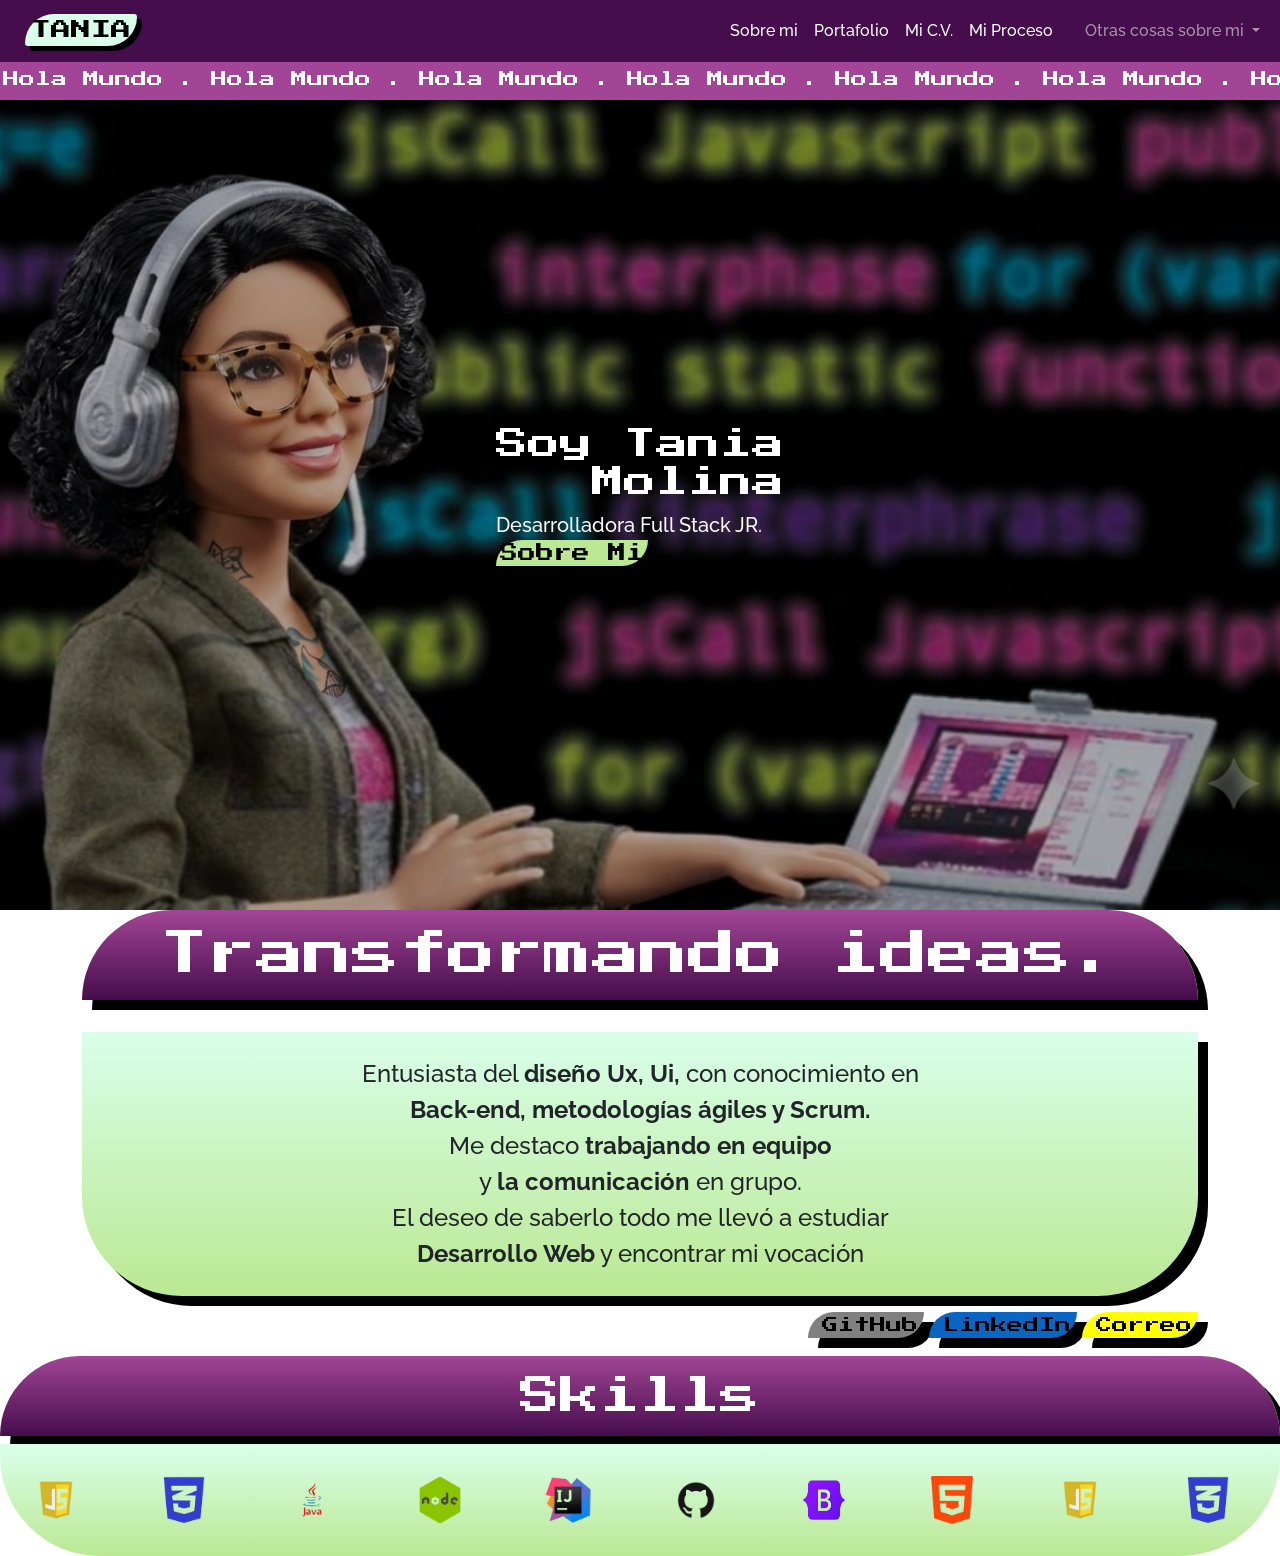
==== commit dd676cd8: "Añadi seccion skills" ====
--- a/book/index.html
+++ b/book/index.html
@@ -98,8 +98,9 @@
         <section class="hero">
             <div class="hero-content p-3">
 
-                <h1 class="tituloHero" style="font-size: 2rem; text-align: right;">
-                    Soy Tania Molina
+                <h1 class="tituloHero" style="font-size: 2rem">
+                    Soy Tania<br>
+                     Molina
 
                 </h1>
                 <div>
@@ -130,6 +131,12 @@
                         El deseo de saberlo todo me llevó a estudiar<br>
                         <strong>Desarrollo Web</strong> y encontrar mi </strong>vocación</strong><br>
                         <div style="text-align: right;">
+                            <button class="portaGit">
+                                <a href="https://github.com/taniacsm" target="_blank"
+                                    class="text-decoration-none text-black">
+                                    <i class="bi bi-github me-2"></i>GitHub  
+                                </a>
+                            </button> 
                             <button class="linkedin">
                                 <a href="https://www.linkedin.com/in/tania-cristal-serrano-molina/" target="_blank"
                                     class="text-decoration-none text-black">
@@ -148,25 +155,40 @@
 
         <!--seccion skills cassurel-->
         <section class="carrusel-contenedor"></section>
+        <div>
+
+                <h1 class="tituloSkills">Skills</h1></div>
             <div class="skillCarr">
+            
+                
                 <div class="movCarr">
-                    <div class="iconoHtml" data-tooltip="HTML5"><img src="/book/assets/icons/HTML5.png" alt="HTML5"></div>
-                    <div class="iconoJS" data-tooltip="Java Script"></div><img src="/book/assets/icons/JavaScript.png" alt="JavaScript"></div>
-                    <div class="iconoCSS" data-tooltip="CSS"></div><img src="/book/assets/icons/CSS.png" alt="CSS"></div>
-                    <div class="iconoJava" data-tooltip="Java"></div><img src="/book/assets/icons/Java.png" alt="Java"></div>
-                    <div class="iconoNode" data-tooltip="Node.js"><img src="/book/assets/icons/Nodejs.png" alt="Nodejs"></div>
-                    <div class="iconoIntelliJ" data-tooltip="IntelliJ"><img src="/book/assets/icons/intelliJ.png" alt="IntelliJ"></div>
-                    <div class="iconoGitHub" data-tooltip="GitHub"><img src="/book/assets/icons/GitHub.png" alt="GitHub"></div>
-                    <div class="iconoBootstrap" data-tooltip="Bootstrap"><img src="/book/assets/icons/Bootstrap.png" alt="Bootstrap"></div>
+                    <div class="icono iconoHtml" data-tooltip="Java Script"><img src="/book/assets/icons/JavaScript.png" alt="JavaScript"></div>
+                    <div class="icono iconoCss" data-tooltip="CSS"><img src="/book/assets/icons/CSS.png" alt="CSS"></div>
+                    <div class="icono iconoJava" data-tooltip="Java"><img src="/book/assets/icons/Java.png" alt="Java"></div>
+                    <div class="icono iconoNode" data-tooltip="Node.js"><img src="/book/assets/icons/Nodejs.png" alt="Nodejs"></div>
+                    <div class="icono iconoIntellij" data-tooltip="IntelliJ"><img src="/book/assets/icons/intelliJ.png" alt="IntelliJ"></div>
+                    <div class="icono iconoGithub" data-tooltip="GitHub"><img src="/book/assets/icons/GitHub.png" alt="GitHub"></div>
+                    <div class="icono iconoBootstrap" data-tooltip="Bootstrap"><img src="/book/assets/icons/Bootstrap.png" alt="Bootstrap"></div>
                     <!--Duplicado-->
-                    <div class="iconoHtml" data-tooltip="HTML5"><img src="/book/assets/icons/HTML5.png" alt="HTML5"></div>
-                    <div class="iconoJS" data-tooltip="Java Script"></div><img src="/book/assets/icons/JavaScript.png" alt="JavaScript"></div>
-                    <div class="iconoCSS" data-tooltip="CSS"></div><img src="/book/assets/icons/CSS.png" alt="CSS"></div>
-                    <div class="iconoJava" data-tooltip="Java"></div><img src="/book/assets/icons/Java.png" alt="Java"></div>
-                    <div class="iconoNode" data-tooltip="Node.js"><img src="/book/assets/icons/Nodejs.png" alt="Nodejs"></div>
-                    <div class="iconoIntelliJ" data-tooltip="IntelliJ"><img src="/book/assets/icons/intelliJ.png" alt="IntelliJ"></div>
-                    <div class="iconoGitHub" data-tooltip="GitHub"><img src="/book/assets/icons/GitHub.png" alt="GitHub"></div>
-                    <div class="iconoBootstrap" data-tooltip="Bootstrap"><img src="/book/assets/icons/Bootstrap.png" alt="Bootstrap"></div>
+                    <div class="icono" data-tooltip="HTML5">
+                        <img src="/book/assets/icons/HTML5.png" alt="HTML5">
+                    </div>
+                          <div class="icono iconoHtml" data-tooltip="Java Script"><img src="/book/assets/icons/JavaScript.png" alt="JavaScript"></div>
+                    <div class="icono iconoCss" data-tooltip="CSS"><img src="/book/assets/icons/CSS.png" alt="CSS"></div>
+                    <div class="icono iconoJava" data-tooltip="Java"><img src="/book/assets/icons/Java.png" alt="Java"></div>
+                    <div class="icono iconoNode" data-tooltip="Node.js"><img src="/book/assets/icons/Nodejs.png" alt="Nodejs"></div>
+                    <div class="icono iconoIntellij" data-tooltip="IntelliJ"><img src="/book/assets/icons/intelliJ.png" alt="IntelliJ"></div>
+                    <div class="icono iconoGithub" data-tooltip="GitHub"><img src="/book/assets/icons/GitHub.png" alt="GitHub"></div>
+                    <div class="icono iconoBootstrap" data-tooltip="Bootstrap"><img src="/book/assets/icons/Bootstrap.png" alt="Bootstrap"></div>
+
+
+                    <div class="icono iconoHtml" data-tooltip="Java Script"><img src="/book/assets/icons/JavaScript.png" alt="JavaScript"></div>
+                    <div class="icono iconoCss" data-tooltip="CSS"><img src="/book/assets/icons/CSS.png" alt="CSS"></div>
+                    <div class="icono iconoJava" data-tooltip="Java"><img src="/book/assets/icons/Java.png" alt="Java"></div>
+                    <div class="icono iconoNode" data-tooltip="Node.js"><img src="/book/assets/icons/Nodejs.png" alt="Nodejs"></div>
+                    <div class="icono iconoIntellij" data-tooltip="IntelliJ"><img src="/book/assets/icons/intelliJ.png" alt="IntelliJ"></div>
+                    <div class="icono iconoGithub" data-tooltip="GitHub"><img src="/book/assets/icons/GitHub.png" alt="GitHub"></div>
+                    <div class="icono iconoBootstrap" data-tooltip="Bootstrap"><img src="/book/assets/icons/Bootstrap.png" alt="Bootstrap"></div>
                 </div>
             </div>
         </section>
--- a/book/css/style.css
+++ b/book/css/style.css
@@ -19,7 +19,7 @@
 /*fuente header*/
 .press-start-2p-regular,
 #header , .logoB, .skills, .sobreMi, .linkedin, .correo , .subTrans, .tituloHero
-, .menuSkills, .iconoHtml, .iconoJs{
+, .menuSkills, .iconoHtml, .iconoJs , .tituloSkills, .portaGit {
   font-family: "Press Start 2P", system-ui;
   font-weight: 500;
   font-style: normal;
@@ -34,7 +34,7 @@
 
 /*fuente texto*/
 
-.raleway, .soyHero , .navbar, .parrafoSobre {
+.raleway, .soyHero , .navbar, .parrafoSobre, .icono {
   font-family: "Raleway", sans-serif;
   font-optical-sizing: auto;
   font-weight: 500;
@@ -90,15 +90,16 @@
 /*agregamos la seccion hero*/
 .hero {
     height: 90vh;
-    background-image: url(../book/assets/img/tanBar.png);
+    background-image: url(/book/assets/img/tanBar.png);
     background-size: cover;
     background-position: center;
     display: flex;
+    position: relative;
     align-items: center;
     justify-content: center;
     text-align: left;
     color: white;
-    position: relative;
+    
 }
 /* Capa oscura para mejorar contraste del texto */
 .hero::before{
@@ -122,7 +123,7 @@
 }
 /*Agregamos la imagen a body*/
 body {
-    background-image: url(../book/assets/img/fondoletras.png); 
+    background-image: url(/book/assets/img/fondoletras.png); 
     background-size: cover;
     background-position: center;
     background-repeat: no-repeat;
@@ -153,13 +154,13 @@
   box-shadow: 10px 10px black; 
   padding: 1rem 1rem 1rem 1rem;
   border-color: black;
-  border-radius:0 100px 0 100px ;
+  border-radius:100px 100px 0 0 ;
 
 
 }
 /*estilos Parrado Sobre mi*/
 .parrafoSobre{
-  border-radius: 100px 0 100px 0;
+  border-radius: 0  0 100px 100px;
   background-color:#BBE893;
   border: none;
   box-shadow: 10px 10px black;
@@ -191,13 +192,15 @@
   box-shadow: 10px 10px black;
   text-align: right;
 }
-.menuSkills{
-    border-radius: 80px 0;
-    background-image: linear-gradient(to top,#A24596,#450D4C);
-    border: none;
-    box-shadow: 4px 4px black;
-      
-}
+/*Boton Github*/
+.portaGit{
+  border-radius: 80px 0;
+  background-color: gray;
+  border: none;
+  box-shadow: 10px 10px black;
+  text-align: right;
+}
+
 /*lista de skills*/
 
 .tituloHero{
@@ -207,8 +210,8 @@
 .skillCarr{
   overflow: hidden;
   width: 100%;
-  padding: 2rem 0;
-  background-color: #BBE893;
+  padding: 3rem 0;
+  
 }
 .movCarr{
   display: flex;
@@ -217,8 +220,91 @@
   animation: desplazar 20s linear infinite;
 }
 
+.tituloSkills{
+  
+  box-shadow: 10px 10px black; 
+  padding: 1rem;
+  border-color: black;
+  border-radius:100px 100px 0 0 ;
+  background-image: linear-gradient(to top, #450D4C,#A24596) ;
+  text-align: center;
+  color: white;
+}
+
+
 /*Pausa el movimiento con el cursor*/
 .movCarr:hover{
   animation-play-state: paused;
 }
-
+.skillCarr{
+  background-image: linear-gradient(to top,#BBE893, #D9FFEA);
+  padding: 1rem;
+  border-color: black;
+  border-radius: 0 0 100px 100px;
+
+
+}
+.skillCarr::after{
+  
+
+}
+.icono{
+  width: 80px;
+  height: 80px;
+  position: relative;
+  cursor: pointer;
+  padding: 1rem 1rem 1rem 1rem;
+
+}
+
+.icono img {
+  width: 100%;
+  height: 100%;
+
+
+}
+/*Estilos tool-tip*/
+.icono::after {
+  content: attr(data-tooltip);
+  position: absolute;
+  bottom: 100%;
+  left: 50%;
+  transform: translateX(-50%) translateY(0);
+ /*Visuales*/
+ padding: 1rem 1rem;
+ border-radius: 1rem;
+ font-size: 1rem;
+ font-weight: 600;
+ white-space: nowrap;
+ pointer-events: none;
+ box-shadow: 0 4px 10px rgba(0, 0, 0, 0.8);
+
+ /* oculto*/
+ opacity: 0;
+ visibility: hidden;
+ transition: opacity 0.2s ease;transform: 0.2s ease;
+ z-index: 7;
+}
+
+.icono:hover::after{
+  opacity: 1;
+  visibility: visible;
+  transform: translateX(-50%) translateY(-8px);
+}
+
+
+
+/*dezplazamiento del carrucel*/
+@keyframes desplazar {
+  0% {
+    transform: translateX(0);
+  }
+  100%{
+    transform: translateX(-50%);
+  }
+}
+
+/*Hoover resplandor*/
+icono img{
+  transition: filter 0.3s ease;
+}
